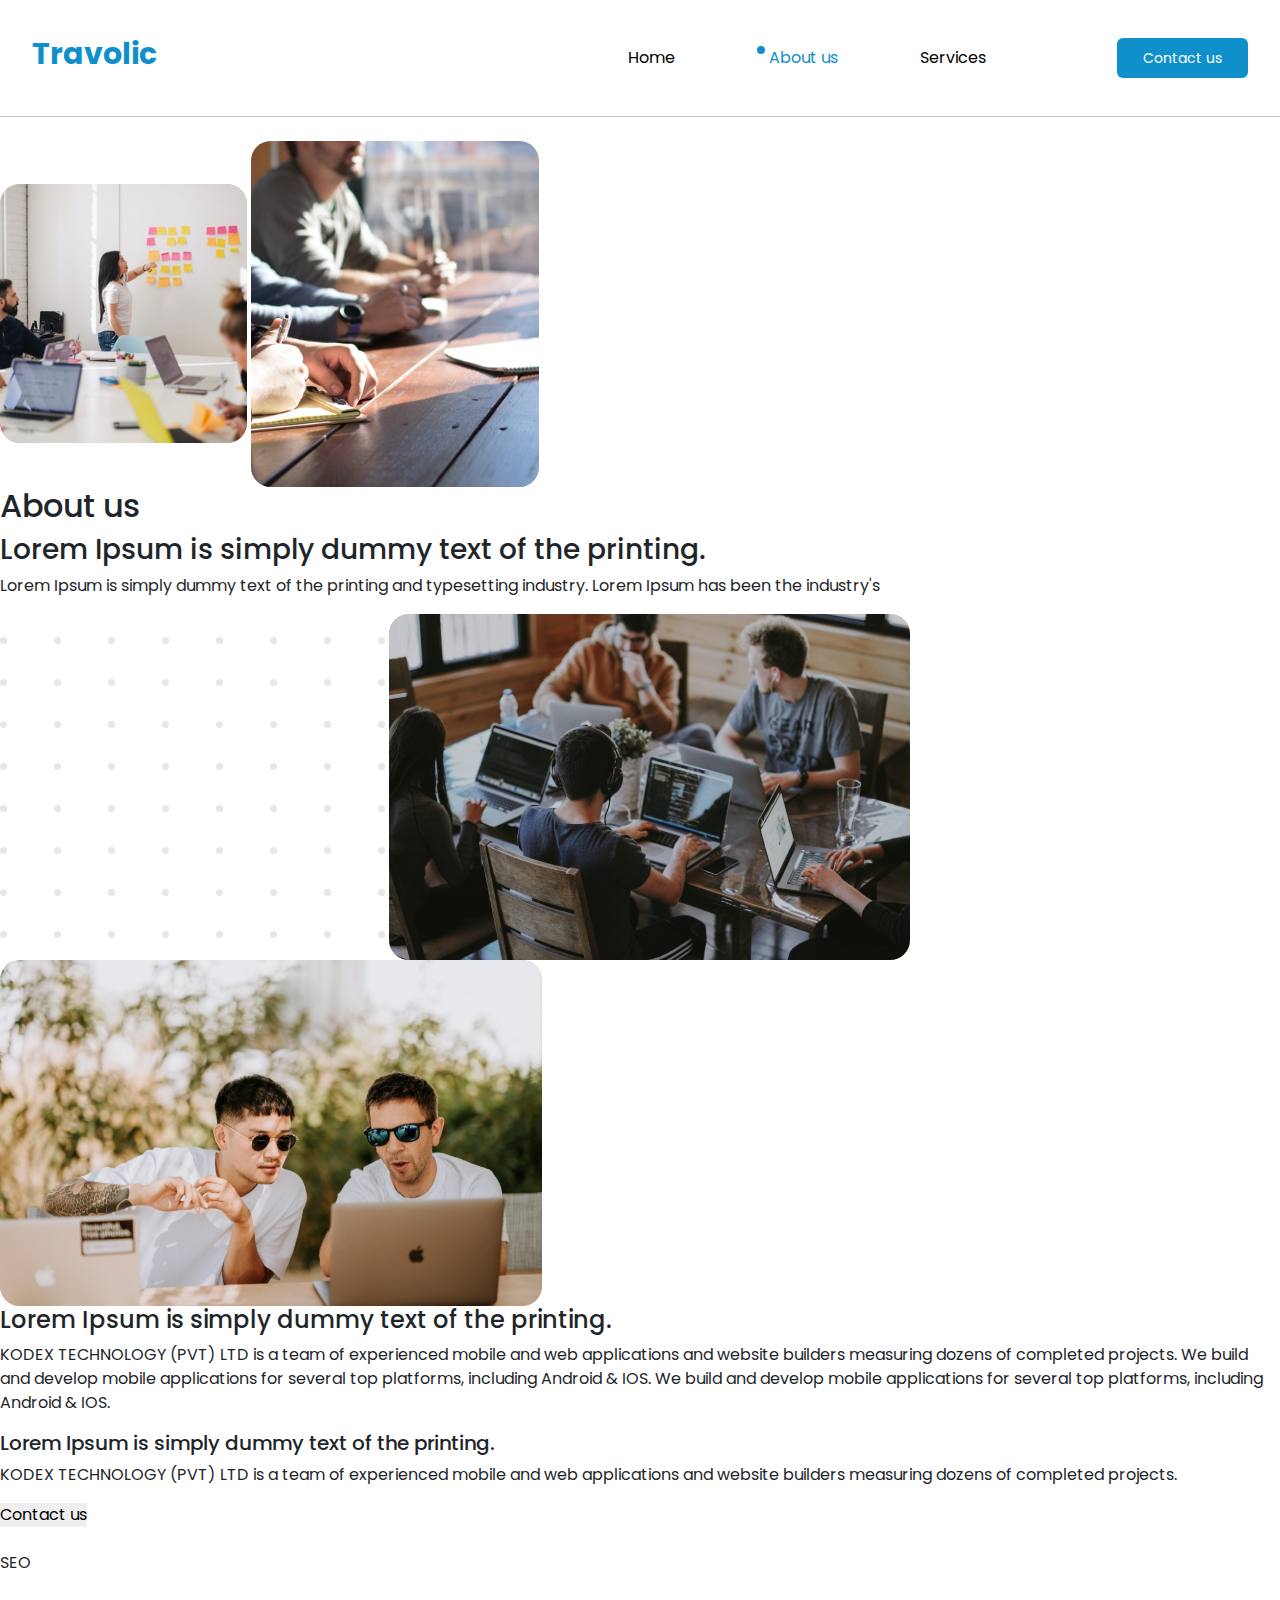
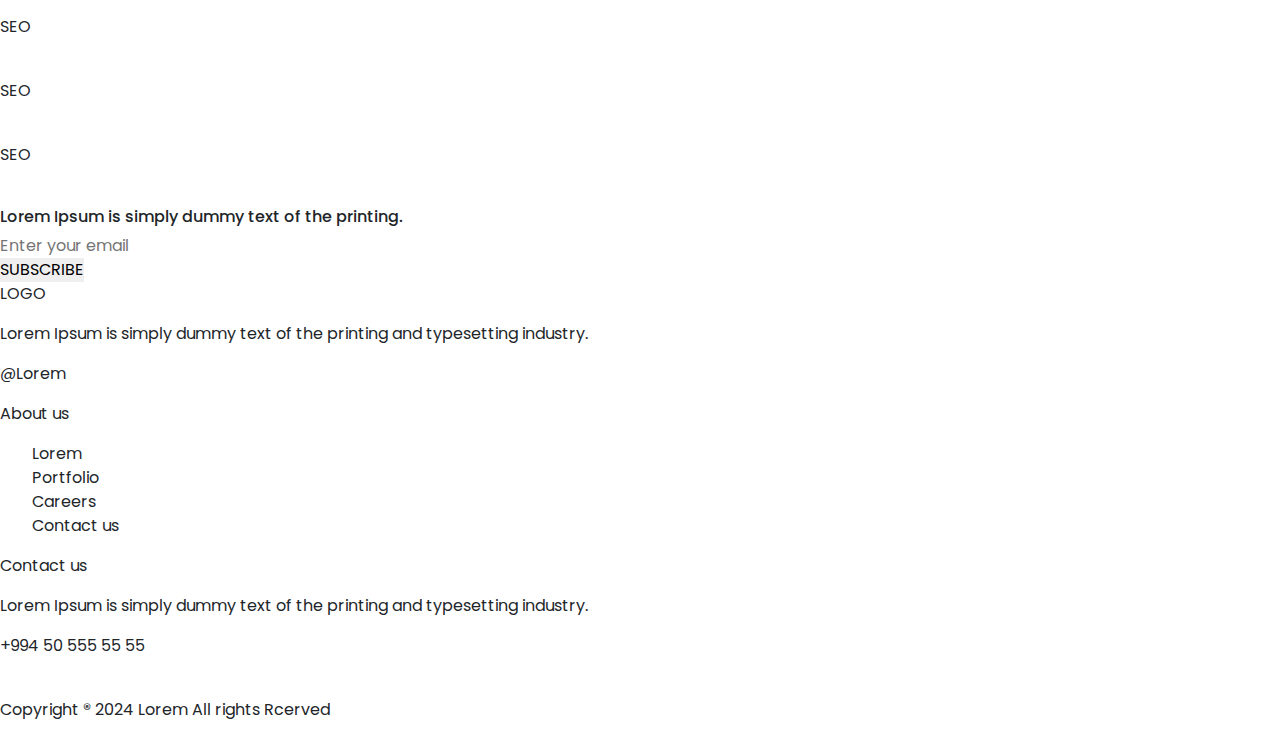
==== HTML/aboutus.html @ 3a77598f "First" ====
<!DOCTYPE html>
<html lang="en">
  <head>
    <meta charset="UTF-8" />
    <meta name="viewport" content="width=device-width, initial-scale=1.0" />
    <title>About Us</title>
    <link rel="stylesheet" href="../CSS/reset.css">
    <link href="https://fonts.googleapis.com/css2?family=Poppins:ital,wght@0,100;0,200;0,300;0,400;0,500;0,600;0,700;0,800;0,900;1,100;1,200;1,300;1,400;1,500;1,600;1,700;1,800;1,900&display=swap" rel="stylesheet">
    <link href="https://cdn.jsdelivr.net/npm/bootstrap@5.3.3/dist/css/bootstrap.min.css" rel="stylesheet" integrity="sha384-QWTKZyjpPEjISv5WaRU9OFeRpok6YctnYmDr5pNlyT2bRjXh0JMhjY6hW+ALEwIH" crossorigin="anonymous">
    <link rel="stylesheet" href="../CSS/root.css">
    <link rel="stylesheet" href="../CSS/style.css">
    <link rel="stylesheet" href="../CSS/aboutus.css">
  </head>
  <body>
    <!-- !HEADER -->

    <header>
      <nav class="nav_bar d-flex justify-content-between align-items-center">
        <h1>Travolic</h1>

        <ul class="nav_list d-flex justify-content-end align-items-center">
          <li><a href="">Home</a></li>
          <li><a class="active" href="">About us</a></li>
          <li><a href="">Services</a></li>
        </ul>

        <button>Contact us</button>
      </nav>
    </header>

    <main>
      <article>
        <!-- * HERO SECTION -->
        <section class="">
          <img src="../assets/image/aboutuspage/leftsideicon.svg" alt="" />
          <img src="../assets/image/aboutuspage/rightsideicon.svg" alt="" />
          <div class="">
            <div class="">
              <img src="../assets/image/aboutuspage/image1.svg" alt="" />
              <img src="../assets/image/aboutuspage/image2.svg" alt="" />
            </div>

            <div>
              <h2>About us</h2>
              <h3>Lorem Ipsum is simply dummy text of the printing.</h3>
              <p>
                Lorem Ipsum is simply dummy text of the printing and typesetting
                industry. Lorem Ipsum has been the industry's
              </p>
            </div>
          </div>
          <div class="">
            <img src="../assets/image/aboutuspage/dots.svg" alt="" />
            <img src="../assets/image/aboutuspage/image3.svg" alt="" />
            <img src="../assets/image/aboutuspage/image4.svg" alt="" />
          </div>
        </section>
        <!-- * INFORMATION TEXT SECTION -->

        <section>
          <h4>Lorem Ipsum is simply dummy text of the printing.</h4>
          <p>
            KODEX TECHNOLOGY (PVT) LTD is a team of experienced mobile and web
            applications and website builders measuring dozens of completed
            projects. We build and develop mobile applications for several top
            platforms, including Android & IOS. We build and develop mobile
            applications for several top platforms, including Android & IOS.
          </p>
        </section>

        <!-- * KODEX TECNHOLOGY SEVTION -->

        <section>
          <div>
            <h5>Lorem Ipsum is simply dummy text of the printing.</h5>
            <p>
              KODEX TECHNOLOGY (PVT) LTD is a team of experienced mobile and web
              applications and website builders measuring dozens of completed
              projects.
            </p>
            <button>Contact us</button>
          </div>
          <!-- & SAG TEREF SERIY DIV -->
          <div>
            <!-- ! QIRMIZI  -->
            <div>
              <!--* YASIL -->
              <div>
                <div><img src="" alt="" /></div>
                <p>SEO</p>
              </div>
              <!--* YASIL -->
              <div>
                <div><img src="" alt="" /></div>
                <p>SEO</p>
              </div>
            </div>
            <!-- ! QIRMIZI  -->
            <div>
              <!--* YASIL -->
              <div>
                <div><img src="" alt="" /></div>
                <p>SEO</p>
              </div>
              <!--* YASIL -->
              <div>
                <div><img src="" alt="" /></div>
                <p>SEO</p>
              </div>
            </div>
          </div>
        </section>
      </article>
    </main>

    <footer>
      <section class="footer_top">
        <div>
          <img src="" alt="" />
        <img src="" alt="" />
        <h6>Lorem Ipsum is simply dummy text of the printing.</h6>
        <div>
          <form action="">
            <input type="email" placeholder="Enter your email" />
          </form>
          <button>SUBSCRIBE</button>
        </div>
        </div>
      </section>

      <section class="footer_middle">
        <div class="middle_logo">
          <p>LOGO</p>
          <p>
            Lorem Ipsum is simply dummy text of the printing and typesetting
            industry.
          </p>
          <p>@Lorem</p>
        </div>

        <div class="middle_about">
          <p>About us</p>
          <ul>
            <li>Lorem</li>
            <li>Portfolio</li>
            <li>Careers</li>
            <li>Contact us</li>
          </ul>
        </div>

        <div class="middle_contact">
          <p>Contact us</p>
          <p>
            Lorem Ipsum is simply dummy text of the printing and typesetting
            industry.
          </p>
          <p>+994 50 555 55 55</p>
        </div>

        <div class="middle_social">
          <img src="" alt="" />
          <img src="" alt="" />
          <img src="" alt="" />
          <img src="" alt="" />
        </div>
      </section>

      <section class="footer_bottom">
        <p>Copyright ® 2024 Lorem All rights Rcerved</p>
      </section>
    </footer>
  </body>
</html>
---- CSS/root.css ----
:root {
      --mainBlue: #1090CB;
      --mainsize: 16px;
      --maintitlesize: 30px;
      --maintitleweight: 600;
}
---- CSS/style.css ----
* {
  margin: 0;
  padding: 0;
  box-sizing: border-box;
  list-style: none;
  text-decoration: none;
  border: none;
  font-family: Poppins, "sans-serif";

  ::-webkit-scrollbar {
    width: 10px;
  }

  ::-webkit-scrollbar-track {
    background: #c4c4c4;
  }

  ::-webkit-scrollbar-thumb {
    background: var(--blueBtn);
  }
}
body {
  font-family: Poppins, sans-serif;
}
.travolic {
    text-align: center;
    margin-top: 50px;
    margin-bottom: 50px;
    font-family: 'Gill Sans', 'Gill Sans MT', Calibri, 'Trebuchet MS', sans-serif;
}
.agencyweb {
  text-align: center;
  font-size: 100px;
}
.agencyweb a{ 
    color: #1090CB;
    font-family: 'Gill Sans', 'Gill Sans MT', Calibri, 'Trebuchet MS', sans-serif;

}
.text {
  font-size: 16px;
  font-weight: 400;
  line-height: 32.69px;
  text-align: left;
}
.texttitle {
  font-size: 30px;
  font-weight: 600;
  line-height: 48px;
  text-align: left;
}
.imgtitle {
  font-size: 25px;
  font-weight: 500;
  line-height: 44.48px;
  letter-spacing: 0.01em;
  text-align: center;
}
.imgtext {
  font-size: 16px;
  font-weight: 400;
  line-height: 28.46px;
  letter-spacing: 0.01em;
  text-align: left;
}

/* & NAVBAR */
.nav_bar {
  padding: 32px;
  border-bottom: 0.7px solid #c4c4c4;
}
.nav_bar h1 {
  font-size: 30px;
  font-weight: 700;
  line-height: 43.5px;
  text-align: left;
  color: var(--mainBlue);
}
.nav_list {
  padding-right: 16px;
  width: 60%;
  gap: 82px;
  margin: 0;
}
.nav_list a {
  text-decoration: none;
  font-size: 16px;
  font-weight: 400;
  line-height: 24px;
  color: black;
}
.nav_list li:nth-child(2) a {
  color: var(--mainBlue);
}
.nav_bar button {
  padding: 10px 26px;
  background-color: var(--mainBlue);
  border-radius: 6px;
  color: white;
  font-size: 14px;
  font-weight: 400;
  line-height: 20px;
  text-align: left;
}
.active {
  color: var(--mainBlue) !important;
  display: flex;
}

.active::before {
  content: "";
  width: 8px;
  height: 8px;
  border-radius: 50%;
  background-color: var(--mainBlue);
  margin-right: 4px;
}
---- CSS/aboutus.css ----
.hero_top {
    padding: ;
}
.hero_bottom {
    padding: 0px 164px 220px 164px;
position: relative;
gap: 52px;
}

.dots {
    position: absolute;
    right: ;
}
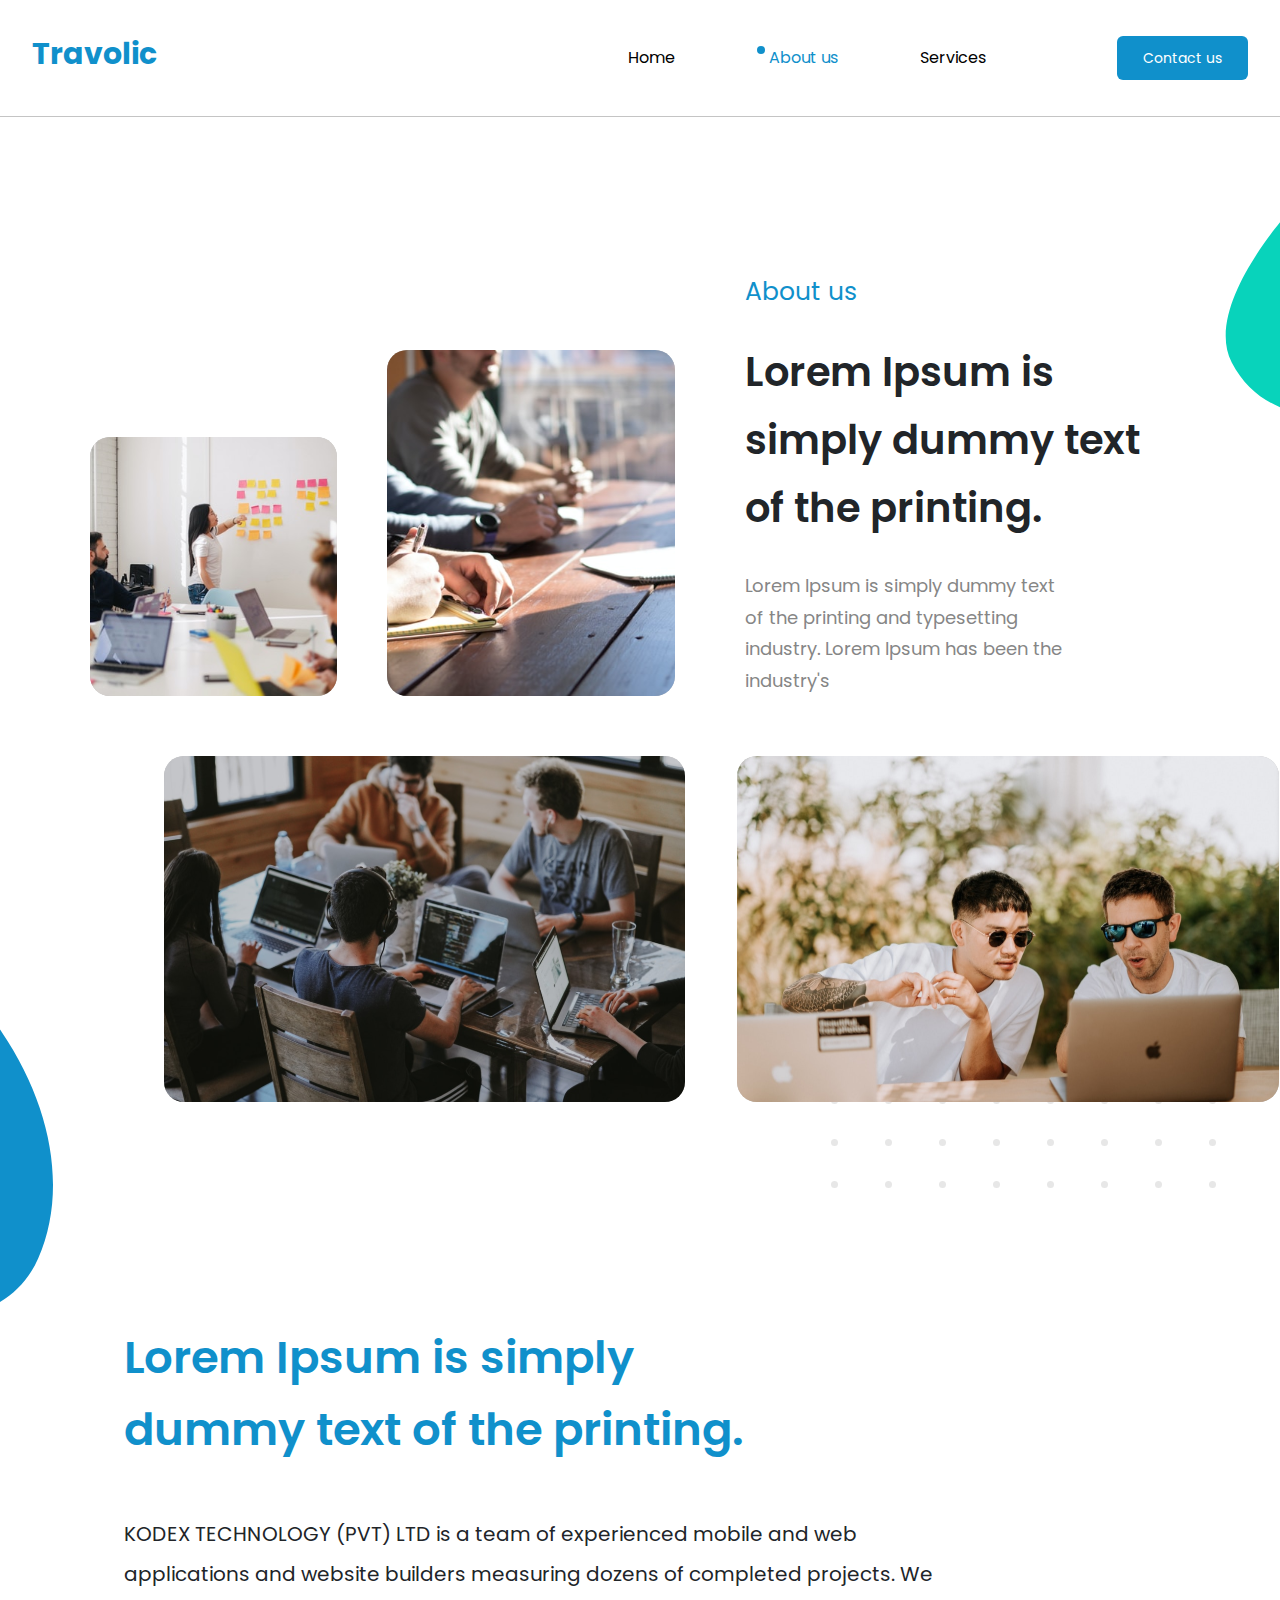
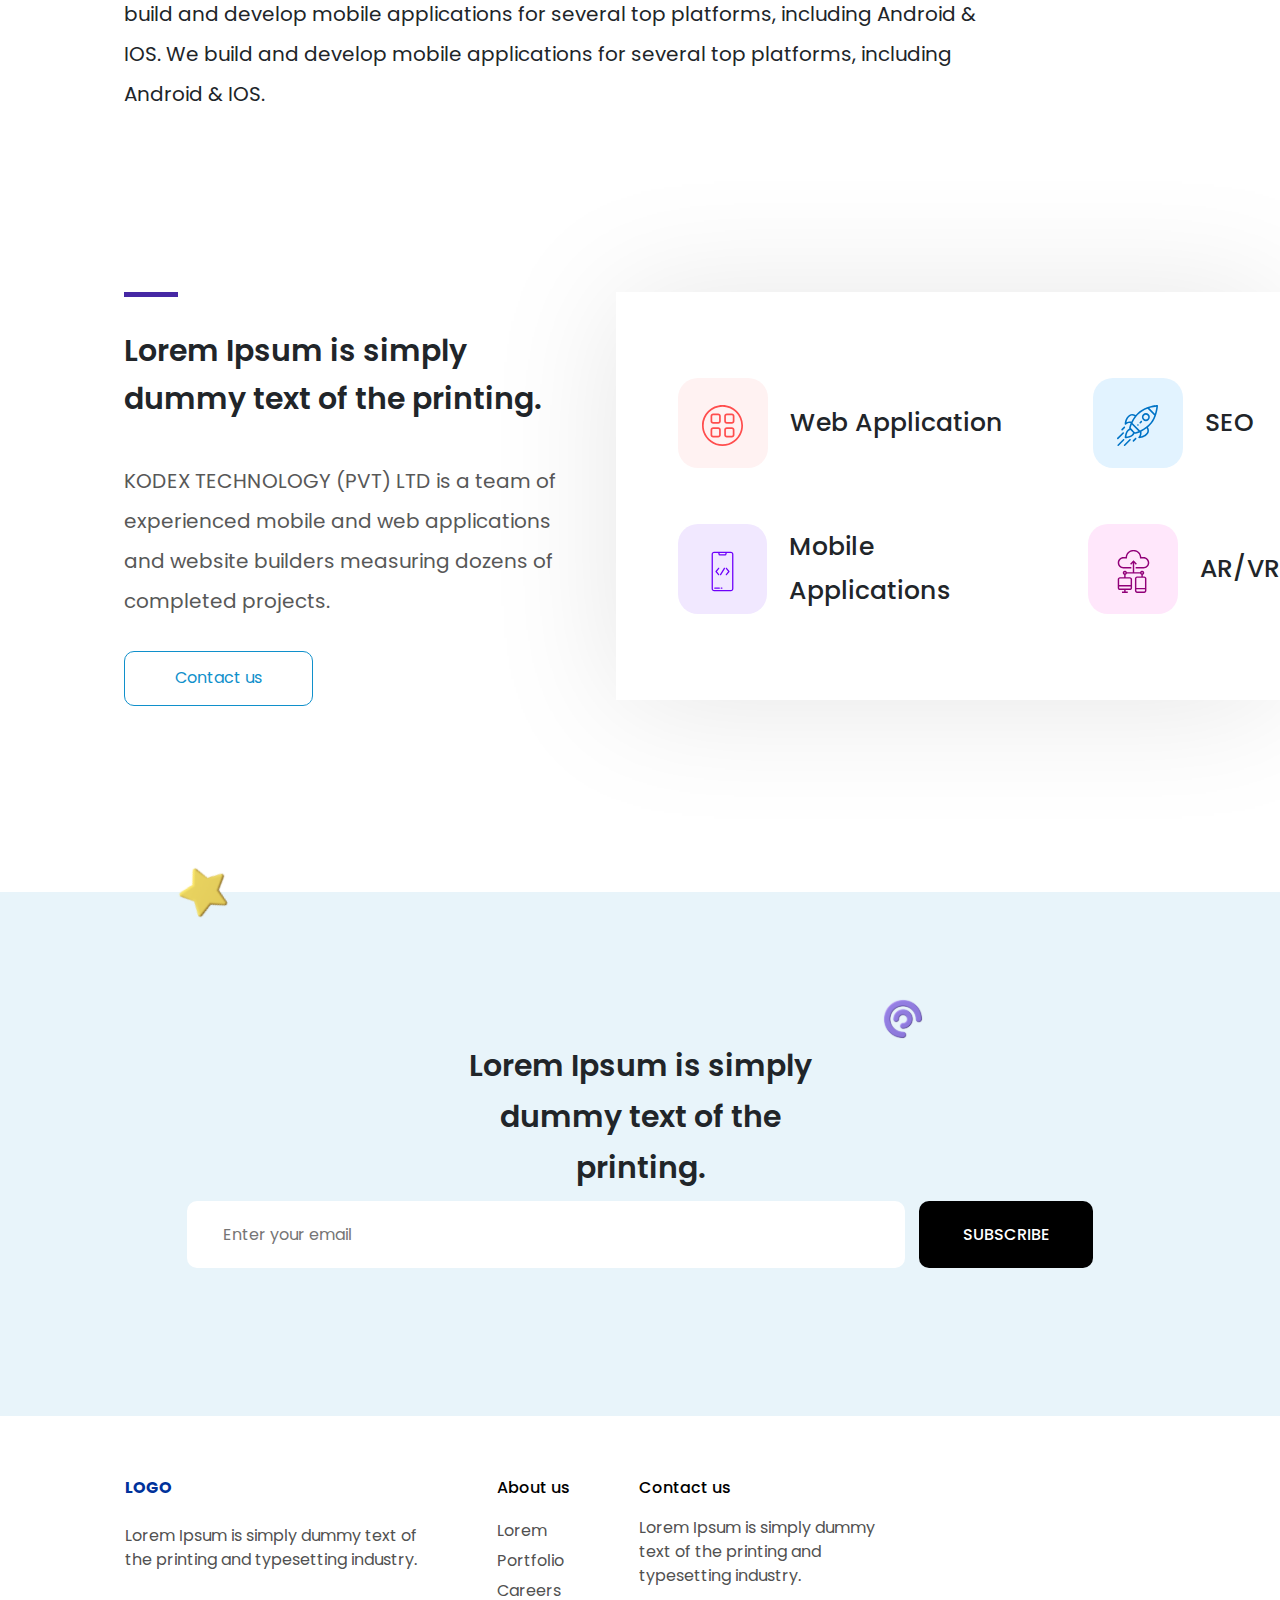
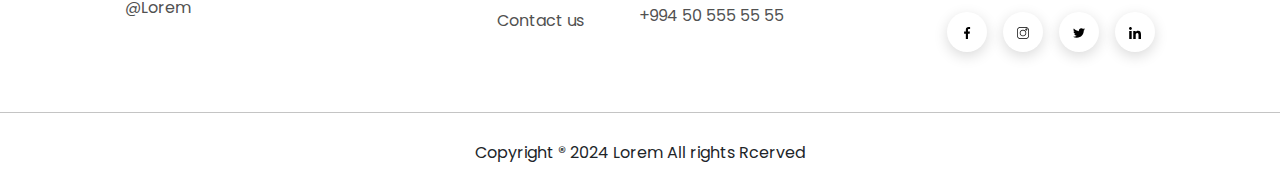
==== commit 7890f3fe: "One Completing Page" ====
--- a/HTML/aboutus.html
+++ b/HTML/aboutus.html
@@ -4,43 +4,56 @@
     <meta charset="UTF-8" />
     <meta name="viewport" content="width=device-width, initial-scale=1.0" />
     <title>About Us</title>
-    <link rel="stylesheet" href="../CSS/reset.css">
-    <link href="https://fonts.googleapis.com/css2?family=Poppins:ital,wght@0,100;0,200;0,300;0,400;0,500;0,600;0,700;0,800;0,900;1,100;1,200;1,300;1,400;1,500;1,600;1,700;1,800;1,900&display=swap" rel="stylesheet">
-    <link href="https://cdn.jsdelivr.net/npm/bootstrap@5.3.3/dist/css/bootstrap.min.css" rel="stylesheet" integrity="sha384-QWTKZyjpPEjISv5WaRU9OFeRpok6YctnYmDr5pNlyT2bRjXh0JMhjY6hW+ALEwIH" crossorigin="anonymous">
-    <link rel="stylesheet" href="../CSS/root.css">
-    <link rel="stylesheet" href="../CSS/style.css">
-    <link rel="stylesheet" href="../CSS/aboutus.css">
+    <link rel="stylesheet" href="../CSS/reset.css" />
+    <link
+      href="https://fonts.googleapis.com/css2?family=Poppins:ital,wght@0,100;0,200;0,300;0,400;0,500;0,600;0,700;0,800;0,900;1,100;1,200;1,300;1,400;1,500;1,600;1,700;1,800;1,900&display=swap"
+      rel="stylesheet"
+    />
+    <link
+      href="https://cdn.jsdelivr.net/npm/bootstrap@5.3.3/dist/css/bootstrap.min.css"
+      rel="stylesheet"
+      integrity="sha384-QWTKZyjpPEjISv5WaRU9OFeRpok6YctnYmDr5pNlyT2bRjXh0JMhjY6hW+ALEwIH"
+      crossorigin="anonymous"
+    />
+    <link rel="stylesheet" href="../CSS/root.css" />
+    <link rel="stylesheet" href="../CSS/style.css" />
+    <link rel="stylesheet" href="../CSS/aboutus.css" />
   </head>
   <body>
     <!-- !HEADER -->
-
     <header>
       <nav class="nav_bar d-flex justify-content-between align-items-center">
         <h1>Travolic</h1>
-
         <ul class="nav_list d-flex justify-content-end align-items-center">
-          <li><a href="">Home</a></li>
-          <li><a class="active" href="">About us</a></li>
-          <li><a href="">Services</a></li>
+          <li><a href="./home.html">Home</a></li>
+          <li><a class="active" href="./services.html">About us</a></li>
+          <li><a href="./services.html">Services</a></li>
         </ul>
-
-        <button>Contact us</button>
+        <button>
+          <a href="./contactus.html">Contact us</a>
+        </button>
       </nav>
     </header>
-
     <main>
       <article>
         <!-- * HERO SECTION -->
-        <section class="">
-          <img src="../assets/image/aboutuspage/leftsideicon.svg" alt="" />
-          <img src="../assets/image/aboutuspage/rightsideicon.svg" alt="" />
-          <div class="">
-            <div class="">
-              <img src="../assets/image/aboutuspage/image1.svg" alt="" />
-              <img src="../assets/image/aboutuspage/image2.svg" alt="" />
-            </div>
-
-            <div>
+        <section class="hero_section d-flex flex-column">
+          <img
+            class="iconleft"
+            src="../assets/image/aboutuspage/leftsideicon.svg"
+            alt="Blue Icon"
+          />
+          <img
+            class="iconright"
+            src="../assets/image/aboutuspage/rightsideicon.svg"
+            alt="Green Icon"
+          />
+          <div class="hero_top d-flex">
+            <div class="hero_top_img d-flex align-items-end">
+              <img src="../assets/image/aboutuspage/image1.svg" alt="IT Lesson Picture" />
+              <img src="../assets/image/aboutuspage/image2.svg" alt="IT Lesson Picture" />
+            </div>
+            <div class="hero_top_text d-flex flex-column align-content-end">
               <h2>About us</h2>
               <h3>Lorem Ipsum is simply dummy text of the printing.</h3>
               <p>
@@ -49,15 +62,18 @@
               </p>
             </div>
           </div>
-          <div class="">
-            <img src="../assets/image/aboutuspage/dots.svg" alt="" />
-            <img src="../assets/image/aboutuspage/image3.svg" alt="" />
-            <img src="../assets/image/aboutuspage/image4.svg" alt="" />
+          <div class="hero_bottom d-flex">
+            <img
+              class="dots"
+              src="../assets/image/aboutuspage/dots.svg"
+              alt=""
+            />
+            <img src="../assets/image/aboutuspage/image3.svg" alt="IT Lesson Picture" />
+            <img src="../assets/image/aboutuspage/image4.svg" alt="IT Lesson Picture" />
           </div>
         </section>
         <!-- * INFORMATION TEXT SECTION -->
-
-        <section>
+        <section class="information_section">
           <h4>Lorem Ipsum is simply dummy text of the printing.</h4>
           <p>
             KODEX TECHNOLOGY (PVT) LTD is a team of experienced mobile and web
@@ -67,11 +83,10 @@
             applications for several top platforms, including Android & IOS.
           </p>
         </section>
-
-        <!-- * KODEX TECNHOLOGY SEVTION -->
-
-        <section>
-          <div>
+        <!-- * KODEX TECNHOLOGY SECTION -->
+        <section class="kodex_section d-flex">
+          <div class="kodex_left d-flex flex-column">
+            <img src="../assets/image/aboutuspage/kodexline.svg" alt="Line" />
             <h5>Lorem Ipsum is simply dummy text of the printing.</h5>
             <p>
               KODEX TECHNOLOGY (PVT) LTD is a team of experienced mobile and web
@@ -81,31 +96,39 @@
             <button>Contact us</button>
           </div>
           <!-- & SAG TEREF SERIY DIV -->
-          <div>
+          <div class="kodex_right d-flex flex-column">
             <!-- ! QIRMIZI  -->
-            <div>
-              <!--* YASIL -->
-              <div>
-                <div><img src="" alt="" /></div>
+            <div class="kodex_right_top d-flex">
+              <!--* YASIL -->
+              <div class="d-flex img_gap align-items-center">
+                <div class="img_bg_div bgweb">
+                  <img src="../assets/image/aboutuspage/webapp.svg" alt="Web Application Icon" />
+                </div>
+                <p>Web Application</p>
+              </div>
+              <!--* YASIL -->
+              <div class="d-flex img_gap align-items-center">
+                <div class="img_bg_div bgseo">
+                  <img src="../assets/image/aboutuspage/seoapp.svg" alt="SEO Icon" />
+                </div>
                 <p>SEO</p>
               </div>
-              <!--* YASIL -->
-              <div>
-                <div><img src="" alt="" /></div>
-                <p>SEO</p>
-              </div>
             </div>
             <!-- ! QIRMIZI  -->
-            <div>
-              <!--* YASIL -->
-              <div>
-                <div><img src="" alt="" /></div>
-                <p>SEO</p>
-              </div>
-              <!--* YASIL -->
-              <div>
-                <div><img src="" alt="" /></div>
-                <p>SEO</p>
+            <div class="kodex_right_bottom d-flex">
+              <!--* YASIL -->
+              <div class="d-flex img_gap align-items-center">
+                <div class="img_bg_div bgmob">
+                  <img src="../assets/image/aboutuspage/mobapp.svg" alt="Mobile Application Icon" />
+                </div>
+                <p>Mobile Applications</p>
+              </div>
+              <!--* YASIL -->
+              <div class="d-flex img_gap align-items-center">
+                <div class="img_bg_div bgar">
+                  <img src="../assets/image/aboutuspage/arapp.svg" alt="AR/VR Icon" />
+                </div>
+                <p>AR/VR</p>
               </div>
             </div>
           </div>
@@ -114,22 +137,31 @@
     </main>
 
     <footer>
+      <!-- ^ FOOTER-TOP-->
       <section class="footer_top">
-        <div>
-          <img src="" alt="" />
-        <img src="" alt="" />
-        <h6>Lorem Ipsum is simply dummy text of the printing.</h6>
-        <div>
-          <form action="">
-            <input type="email" placeholder="Enter your email" />
-          </form>
-          <button>SUBSCRIBE</button>
-        </div>
+        <div class="footer_from d-flex flex-column align-items-center">
+          <img class="star" src="../assets/image/aboutuspage/star.svg" alt="Small Star Icon" />
+          <img
+            class="paichart"
+            src="../assets/image/aboutuspage/paichart.svg"
+            alt="Small Icon"
+          />
+          <h6>Lorem Ipsum is simply dummy text of the printing.</h6>
+          <div class="footer_top_email d-flex">
+            <div>
+              <form action="">
+                <input type="email" placeholder="Enter your email" />
+              </form>
+            </div>
+            <div>
+              <button>SUBSCRIBE</button>
+            </div>
+          </div>
         </div>
       </section>
-
-      <section class="footer_middle">
-        <div class="middle_logo">
+      <!-- ^ FOOTER-MIDDLE-->
+      <section class="footer_middle d-flex justify-content-evenly">
+        <div class="middle_logo d-flex flex-column">
           <p>LOGO</p>
           <p>
             Lorem Ipsum is simply dummy text of the printing and typesetting
@@ -137,8 +169,7 @@
           </p>
           <p>@Lorem</p>
         </div>
-
-        <div class="middle_about">
+        <div class="middle_about d-flex flex-column">
           <p>About us</p>
           <ul>
             <li>Lorem</li>
@@ -147,8 +178,7 @@
             <li>Contact us</li>
           </ul>
         </div>
-
-        <div class="middle_contact">
+        <div class="middle_contact d-flex flex-column">
           <p>Contact us</p>
           <p>
             Lorem Ipsum is simply dummy text of the printing and typesetting
@@ -156,15 +186,34 @@
           </p>
           <p>+994 50 555 55 55</p>
         </div>
-
-        <div class="middle_social">
-          <img src="" alt="" />
-          <img src="" alt="" />
-          <img src="" alt="" />
-          <img src="" alt="" />
+        <div class="middle_social d-flex align-items-end">
+          <div class="socialDiv">
+            <img
+              src="../assets/image/aboutuspage/facebookicon.svg"
+              alt="facebook icon"
+            />
+          </div>
+          <div class="socialDiv">
+            <img
+              src="../assets/image/aboutuspage/instagramicon.svg"
+              alt="instagram icon"
+            />
+          </div>
+          <div class="socialDiv">
+            <img
+              src="../assets/image/aboutuspage/twittericon.svg"
+              alt="twitter icon"
+            />
+          </div>
+          <div class="socialDiv">
+            <img
+              src="../assets/image/aboutuspage/linkedinicon.svg"
+              alt="linkedin icon"
+            />
+          </div>
         </div>
       </section>
-
+      <!-- ^ FOOTER-BOTTOM-->
       <section class="footer_bottom">
         <p>Copyright ® 2024 Lorem All rights Rcerved</p>
       </section>
--- a/CSS/style.css
+++ b/CSS/style.css
@@ -12,30 +12,35 @@
   }
 
   ::-webkit-scrollbar-track {
-    background: #c4c4c4;
+    background: white;
   }
 
   ::-webkit-scrollbar-thumb {
-    background: var(--blueBtn);
+    background: #515151;
   }
+}
+p {
+  margin: 0;
 }
 body {
   font-family: Poppins, sans-serif;
+  font-size: 16px;
+  line-height: 24px;
+  text-align: left;
 }
 .travolic {
-    text-align: center;
-    margin-top: 50px;
-    margin-bottom: 50px;
-    font-family: 'Gill Sans', 'Gill Sans MT', Calibri, 'Trebuchet MS', sans-serif;
+  text-align: center;
+  margin-top: 50px;
+  margin-bottom: 50px;
+  font-family: "Gill Sans", "Gill Sans MT", Calibri, "Trebuchet MS", sans-serif;
 }
 .agencyweb {
   text-align: center;
   font-size: 100px;
 }
-.agencyweb a{ 
-    color: #1090CB;
-    font-family: 'Gill Sans', 'Gill Sans MT', Calibri, 'Trebuchet MS', sans-serif;
-
+.agencyweb a {
+  color: #1090cb;
+  font-family: "Gill Sans", "Gill Sans MT", Calibri, "Trebuchet MS", sans-serif;
 }
 .text {
   font-size: 16px;
@@ -96,11 +101,13 @@
   padding: 10px 26px;
   background-color: var(--mainBlue);
   border-radius: 6px;
+}
+.nav_bar button a {
   color: white;
   font-size: 14px;
   font-weight: 400;
   line-height: 20px;
-  text-align: left;
+  text-decoration: none;
 }
 .active {
   color: var(--mainBlue) !important;
@@ -115,3 +122,129 @@
   background-color: var(--mainBlue);
   margin-right: 4px;
 }
+.bgweb {
+  background-color: rgba(255, 242, 242, 1);
+}
+.bgseo {
+  background-color: rgba(226, 243, 255, 1);
+}
+.bgmob {
+  background-color: rgba(241, 232, 255, 1);
+}
+.bgar {
+  background-color: rgba(255, 231, 251, 1);
+}
+.footer_top{
+}
+.footer_from{
+  margin-top: 186px;
+  padding: 148px 360px;
+  position: relative;
+  background-color:  rgba(232, 244, 250, 1);
+}
+.footer_from h6 {
+font-size: 30px;
+font-weight: 600;
+line-height: 51px;
+text-align: center;
+width: 70%;
+}
+
+.footer_from button {
+  background-color: black;
+  color: white;
+  padding: 20px 44px;
+  border-radius: 10px;
+font-size: 16px;
+font-weight: 500;
+line-height: 27.2px;
+}
+.footer_top_email {
+  gap: 14px;
+}
+.footer_top_email input {
+  font-size: 16px;
+  font-weight: 400;
+  line-height: 27.2px;
+  padding: 20px 366px 20px 36px;
+  border-radius: 10px;
+}
+.star {
+  position: absolute;
+  top: -46px; 
+  left: 160px;
+}
+.paichart{
+  position: absolute;
+  top: 100px;
+  right: 350px;
+}
+.footer_middle {
+  padding: 60px 110px;
+  font-weight: 400;
+  color: #515151;
+  gap: 40px;
+  border-bottom: 0.7px solid #c4c4c4;
+}
+.middle_logo,
+.middle_about,
+.middle_contact {
+  gap: 24px;
+}
+.middle_logo {
+  width: 30%;
+}
+.middle_logo p {
+  font-weight: 400;
+}
+.middle_logo p:nth-child(1) {
+  font-weight: 700;
+  color: #00329b;
+}
+.middle_about {
+  gap: 16px;
+}
+.middle_contact {
+  gap: 16px;
+}
+
+.middle_social img {
+  width: 34px;
+  height: 34px;
+}
+
+.middle_about p {
+  font-weight: 500;
+  color: black;
+}
+.middle_about ul {
+  font-weight: 400;
+  line-height: 30px;
+  padding: 0;
+}
+.middle_contact {
+  font-weight: 400;
+  width: 24%;
+}
+.middle_contact p:nth-child(1) {
+  font-weight: 500;
+  color: black;
+}
+.middle_social {
+  gap: 16px;
+}
+.socialDiv {
+  background-color: #fff;
+  padding: 8px 14px;
+  border-radius: 50%;
+  box-shadow: 0px 4px 14px 0px rgba(0, 0, 0, 0.15);
+}
+
+.socialDiv img {
+width: 12px;
+height: 12px;}
+
+.footer_bottom p {
+  text-align: center;
+  padding: 28px;
+}
--- a/CSS/aboutus.css
+++ b/CSS/aboutus.css
@@ -1,13 +1,138 @@
+body {
+  text-align: left;
+}
+.hero_section {
+  padding-top: 156px;
+  position: relative;
+  gap: 60px;
+}
+.iconleft {
+  position: absolute;
+  bottom: 0;
+}
+.iconright {
+  position: absolute;
+  right: 0;
+  top: -100px;
+}
 .hero_top {
-    padding: ;
+  padding: 0px 132px 0px 90px;
+  gap: 70px;
+}
+.hero_top_img {
+  gap: 50px;
 }
 .hero_bottom {
-    padding: 0px 164px 220px 164px;
-position: relative;
-gap: 52px;
+  padding: 0px 164px 220px 164px;
+  position: relative;
+  gap: 52px;
 }
-
 .dots {
-    position: absolute;
-    right: ;
-}+  position: absolute;
+  right: 64px;
+  bottom: 134px;
+  z-index: -1;
+}
+.hero_top_text {
+  gap: 20px;
+}
+.hero_top_text h2 {
+  font-size: 25px;
+  font-weight: 400;
+  line-height: 37.5px;
+  color: var(--mainBlue);
+}
+.hero_top_text h3 {
+  font-size: 40px;
+  font-weight: 600;
+  line-height: 68px;
+}
+.hero_top_text p {
+  font-size: 18px;
+  font-weight: 400;
+  line-height: 31.5px;
+  color: #868686;
+  width: 80%;
+}
+.information_section h4 {
+  padding: 0px 510px 48px 124px;
+  font-size: 45px;
+  font-weight: 600;
+  line-height: 72px;
+  color: var(--mainBlue);
+  margin: 0;
+}
+.information_section p {
+  font-size: 20px;
+  font-weight: 400;
+  padding: 0px 304px 178px 124px;
+  line-height: 40px;
+  margin: 0;
+}
+.kodex_section {
+  padding-left: 124px;
+  gap: 52px;
+}
+.kodex_left {
+  width: 40%;
+  gap: 30px;
+}
+.kodex_left img {
+  width: 54px;
+  height: 5px;
+}
+.kodex_left h5 {
+  font-size: 30px;
+  font-weight: 600;
+  line-height: 48px;
+}
+.kodex_left p {
+  font-size: 20px;
+  font-weight: 400;
+  line-height: 40px;
+  color: #585858;
+}
+.kodex_left button {
+  color: var(--mainBlue);
+  font-family: Poppins;
+  font-size: 16px;
+  font-weight: 400;
+  line-height: 32.69px;
+  text-align: left;
+  padding: 10px 50px;
+  border: 1px solid var(--mainBlue);
+  border-radius: 10px;
+  background-color: white;
+  width: max-content;
+}
+.kodex_right {
+  box-shadow: 0px 4px 124px 0px rgba(0, 0, 0, 0.1);
+  width: 60%;
+  gap: 56px;
+  padding-left: 62px;
+  font-size: 25px;
+  font-weight: 500;
+  line-height: 44.48px;
+  letter-spacing: 0.01em;
+  height: max-content;
+}
+.kodex_right p{ 
+  margin-bottom: 0px;
+}
+.kodex_right_top {
+  padding-top: 86px;
+  gap: 90px;
+}
+.kodex_right_bottom {
+  padding-bottom: 86px;
+  gap: 56px;
+}
+.img_bg_div {
+  width: 90px;
+  height: 90px;
+  border-radius: 20px;
+  padding: 24px;
+}
+.img_gap {
+  gap: 22px;
+}
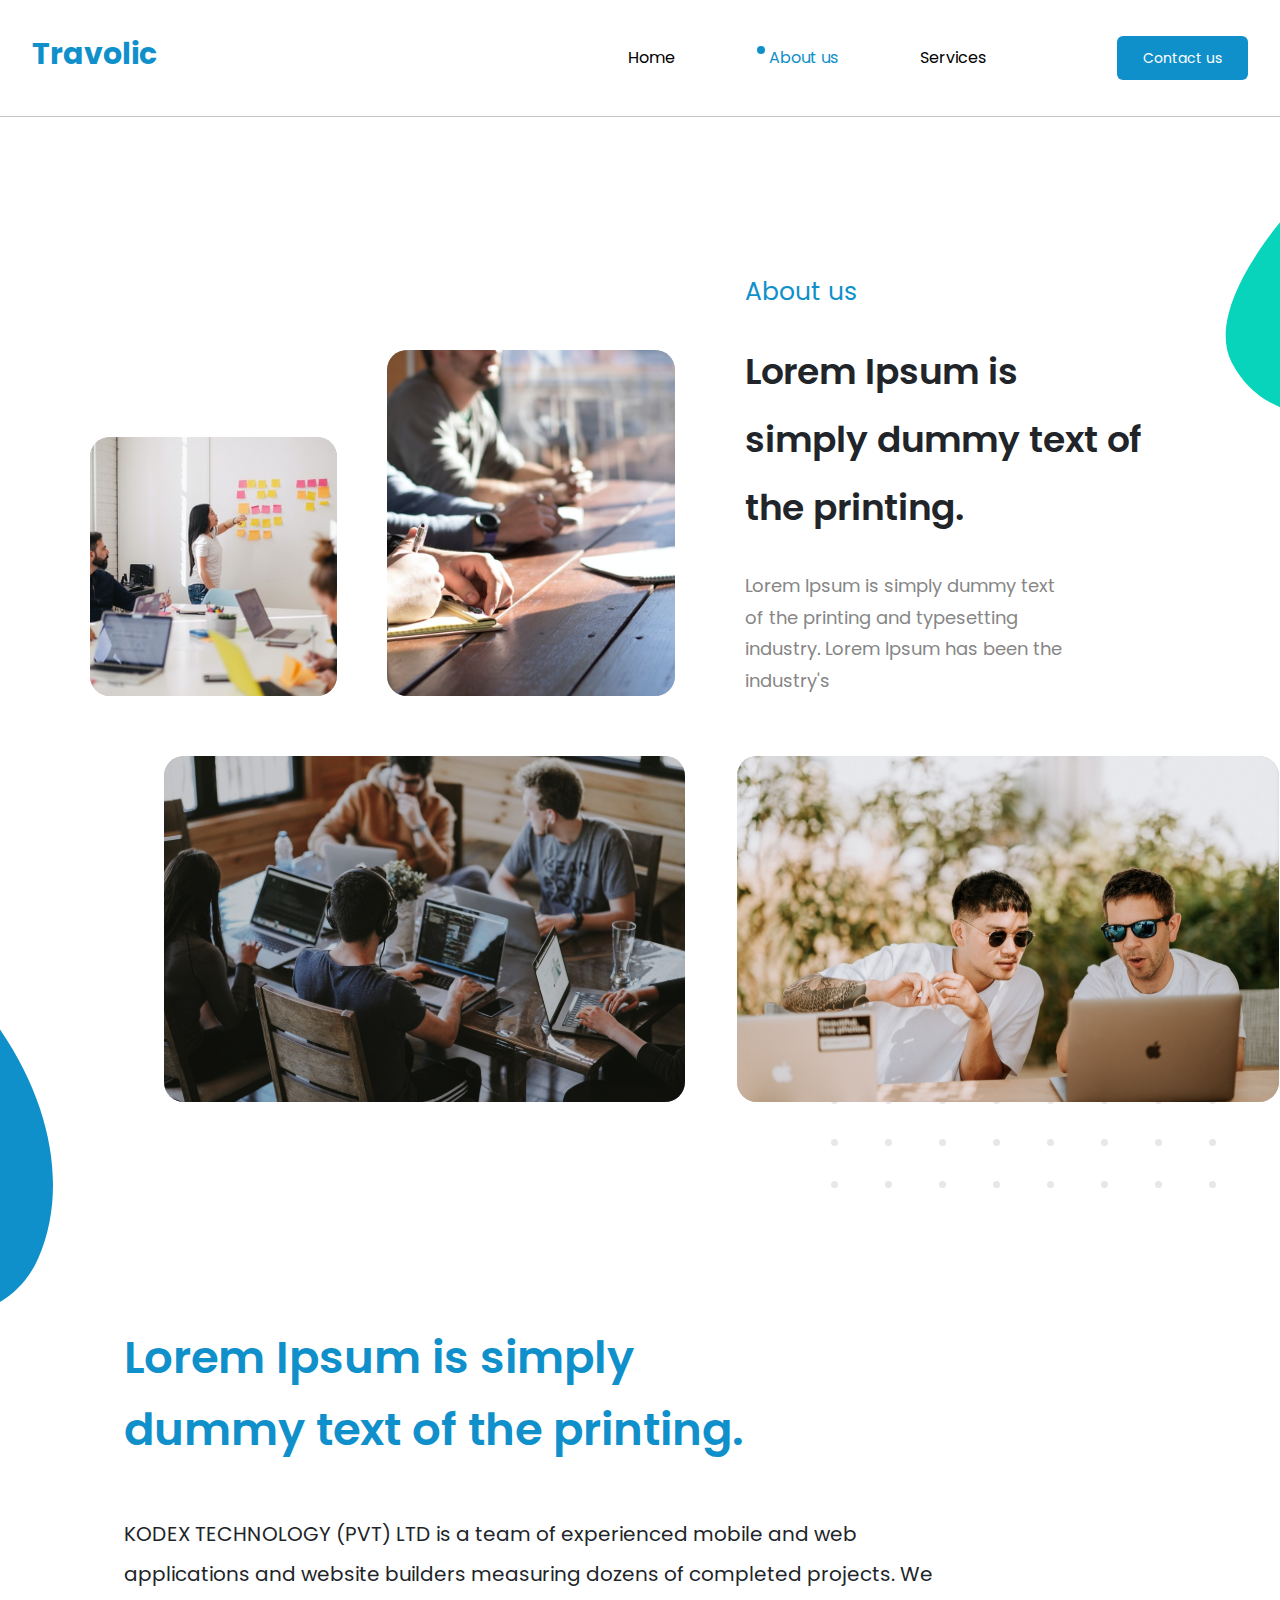
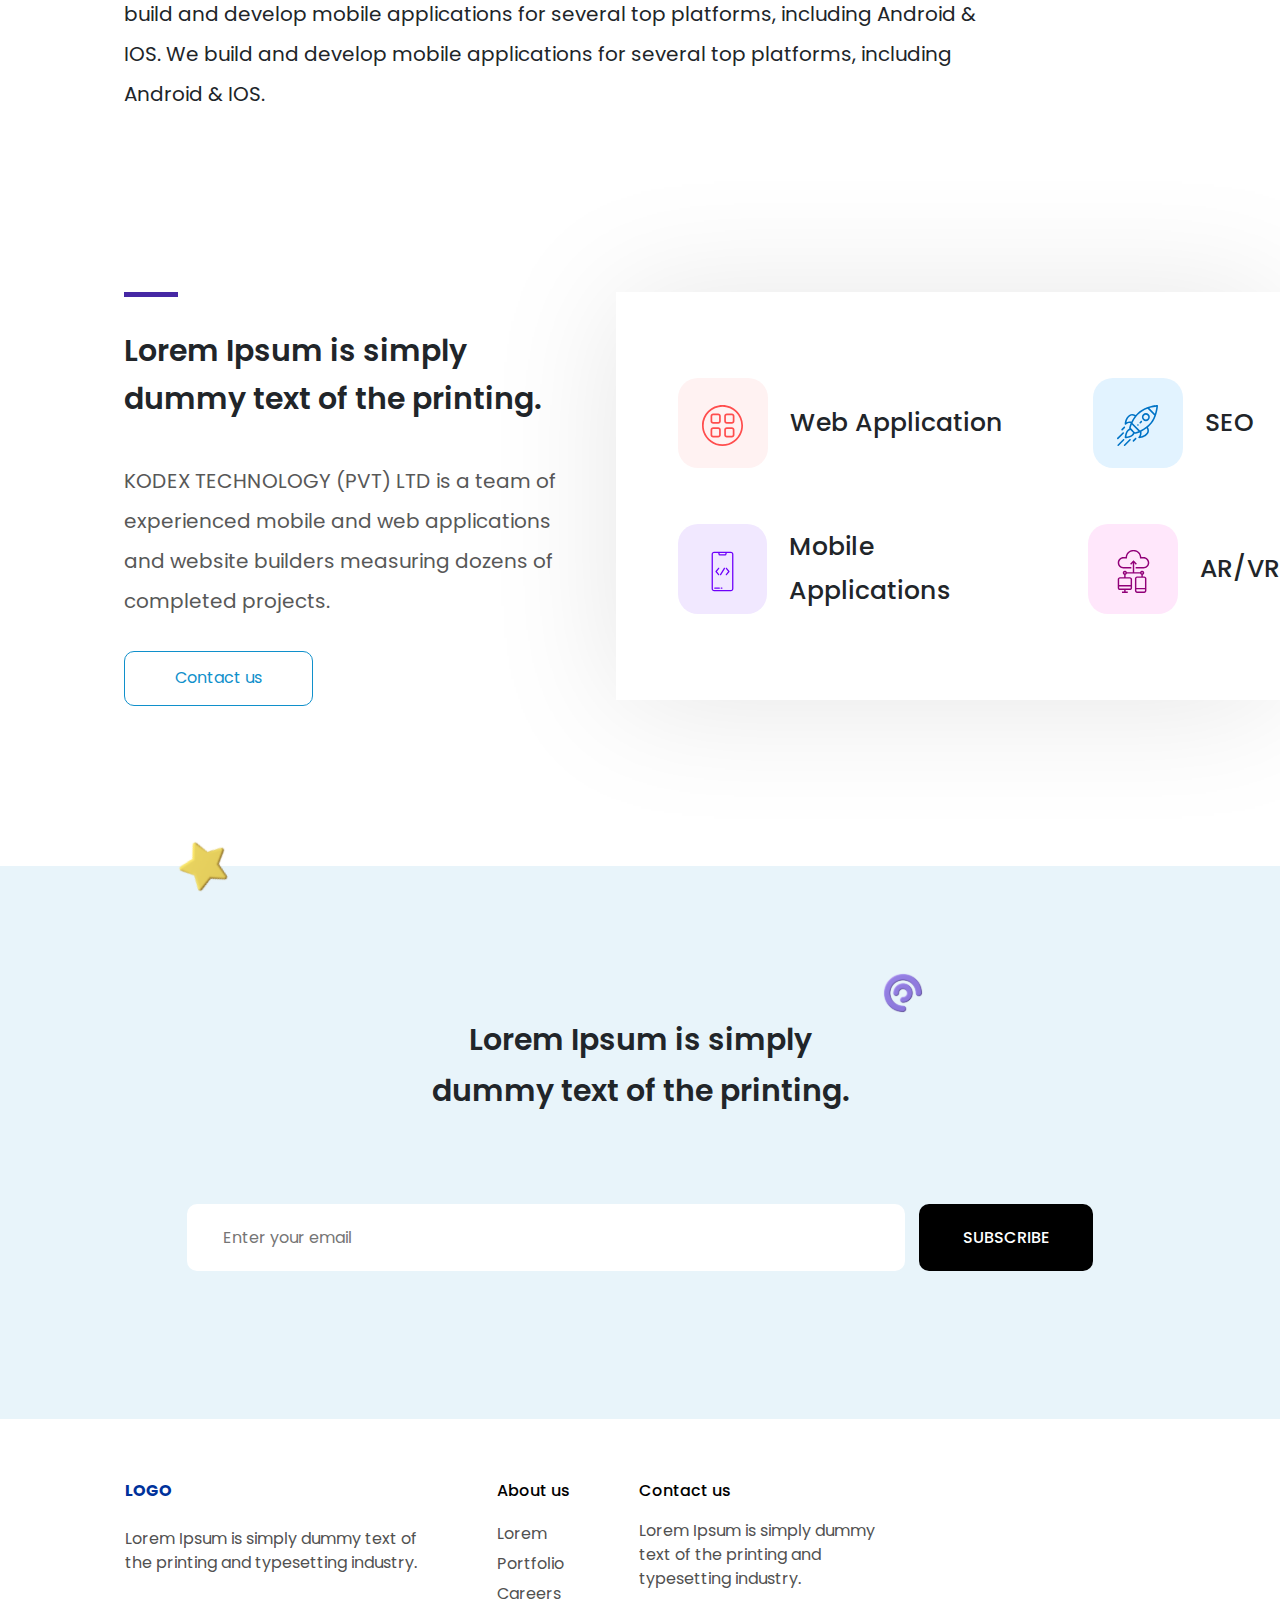
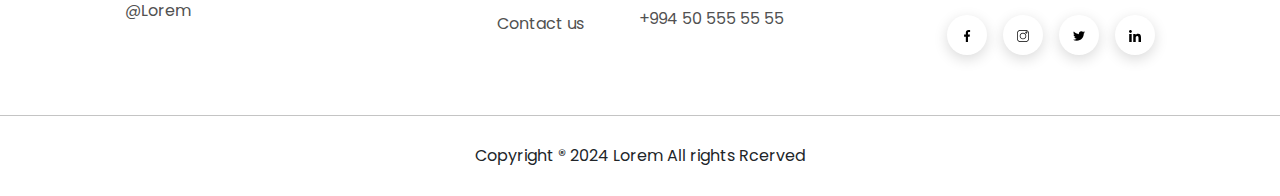
==== commit fccd1fed: "Uploading Index.html" ====
--- a/HTML/aboutus.html
+++ b/HTML/aboutus.html
@@ -25,7 +25,7 @@
       <nav class="nav_bar d-flex justify-content-between align-items-center">
         <h1>Travolic</h1>
         <ul class="nav_list d-flex justify-content-end align-items-center">
-          <li><a href="./home.html">Home</a></li>
+          <li><a href="../index.html">Home</a></li>
           <li><a class="active" href="./services.html">About us</a></li>
           <li><a href="./services.html">Services</a></li>
         </ul>
--- a/CSS/style.css
+++ b/CSS/style.css
@@ -28,46 +28,6 @@
   line-height: 24px;
   text-align: left;
 }
-.travolic {
-  text-align: center;
-  margin-top: 50px;
-  margin-bottom: 50px;
-  font-family: "Gill Sans", "Gill Sans MT", Calibri, "Trebuchet MS", sans-serif;
-}
-.agencyweb {
-  text-align: center;
-  font-size: 100px;
-}
-.agencyweb a {
-  color: #1090cb;
-  font-family: "Gill Sans", "Gill Sans MT", Calibri, "Trebuchet MS", sans-serif;
-}
-.text {
-  font-size: 16px;
-  font-weight: 400;
-  line-height: 32.69px;
-  text-align: left;
-}
-.texttitle {
-  font-size: 30px;
-  font-weight: 600;
-  line-height: 48px;
-  text-align: left;
-}
-.imgtitle {
-  font-size: 25px;
-  font-weight: 500;
-  line-height: 44.48px;
-  letter-spacing: 0.01em;
-  text-align: center;
-}
-.imgtext {
-  font-size: 16px;
-  font-weight: 400;
-  line-height: 28.46px;
-  letter-spacing: 0.01em;
-  text-align: left;
-}
 
 /* & NAVBAR */
 .nav_bar {
@@ -94,13 +54,11 @@
   line-height: 24px;
   color: black;
 }
-.nav_list li:nth-child(2) a {
-  color: var(--mainBlue);
-}
 .nav_bar button {
   padding: 10px 26px;
   background-color: var(--mainBlue);
   border-radius: 6px;
+  cursor: pointer;
 }
 .nav_bar button a {
   color: white;
@@ -108,6 +66,9 @@
   font-weight: 400;
   line-height: 20px;
   text-decoration: none;
+}
+.nav_bar button:hover {
+  scale: 1.1;
 }
 .active {
   color: var(--mainBlue) !important;
@@ -122,22 +83,10 @@
   background-color: var(--mainBlue);
   margin-right: 4px;
 }
-.bgweb {
-  background-color: rgba(255, 242, 242, 1);
-}
-.bgseo {
-  background-color: rgba(226, 243, 255, 1);
-}
-.bgmob {
-  background-color: rgba(241, 232, 255, 1);
-}
-.bgar {
-  background-color: rgba(255, 231, 251, 1);
-}
-.footer_top{
-}
+
 .footer_from{
-  margin-top: 186px;
+  margin-top: 160px;
+  gap: 80px;
   padding: 148px 360px;
   position: relative;
   background-color:  rgba(232, 244, 250, 1);
@@ -147,7 +96,7 @@
 font-weight: 600;
 line-height: 51px;
 text-align: center;
-width: 70%;
+width: 75%;
 }
 
 .footer_from button {
@@ -248,3 +197,35 @@
   text-align: center;
   padding: 28px;
 }
+.bgweb {
+  background-color: rgba(255, 242, 242, 1);
+}
+.bgseo {
+  background-color: rgba(226, 243, 255, 1);
+}
+.bgmob {
+  background-color: rgba(241, 232, 255, 1);
+}
+.bgar {
+  background-color: rgba(255, 231, 251, 1);
+}
+.text {
+  font-size: 16px;
+  font-weight: 400;
+  line-height: 32.69px;
+  text-align: left;
+}
+
+.apptexttitle {
+font-size: 20px;
+font-weight: 500;
+line-height: 35px;
+text-align: left;
+}
+.app_text {
+font-size: 15px;
+font-weight: 400;
+line-height: 26.25px;
+text-align: left;
+color:  rgba(150, 150, 150, 1);
+}--- a/CSS/aboutus.css
+++ b/CSS/aboutus.css
@@ -43,7 +43,7 @@
   color: var(--mainBlue);
 }
 .hero_top_text h3 {
-  font-size: 40px;
+  font-size: 36px;
   font-weight: 600;
   line-height: 68px;
 }
